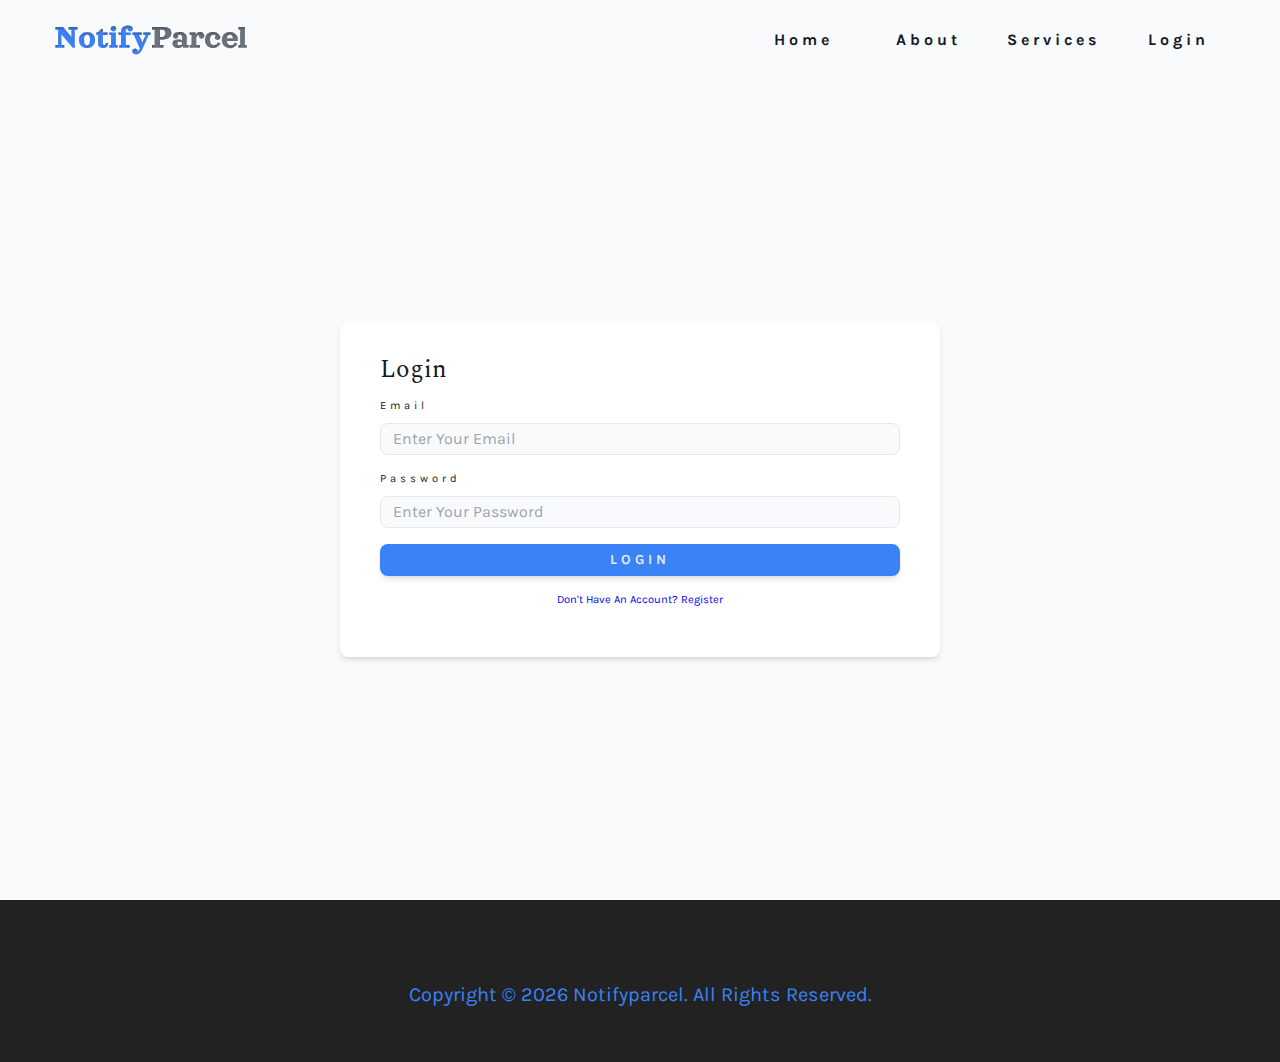
==== login.html @ f36f20bb "uploading all files" ====
<!DOCTYPE html>
<html lang="en">

<head>
    <meta charset="UTF-8">
    <meta name="viewport" content="width=device-width, initial-scale=1.0">
    <!-- favicon -->
    <link rel="apple-touch-icon" sizes="180x180" href="images/apple-touch-icon.png">
    <link rel="icon" type="image/png" sizes="32x32" href="images/favicon-32x32.png">
    <link rel="icon" type="image/png" sizes="16x16" href="images/favicon-16x16.png">
    <link rel="manifest" href="/site.webmanifest">
    <!-- font awesome -->
    <link rel="stylesheet" href="https://cdnjs.cloudflare.com/ajax/libs/font-awesome/6.4.2/css/all.min.css"
        integrity="sha512-z3gLpd7yknf1YoNbCzqRKc4qyor8gaKU1qmn+CShxbuBusANI9QpRohGBreCFkKxLhei6S9CQXFEbbKuqLg0DA=="
        crossorigin="anonymous" referrerpolicy="no-referrer" />
    <!-- normalize css -->
    <link rel="stylesheet" href="normalize.css">
    <!-- style css -->
    <link rel="stylesheet" href="style.css">
    <title>NotifyParcel || Login</title>
</head>

<body>

    <!-- navbar -->
    <nav class="nav" id="nav">
        <div class="nav-center">
            <!-- nav header -->
            <div class="nav-header">
                <img src="./images/logo.svg" class='nav-logo' alt="">
                <button class='nav-btn' id='nav-btn'>
                    <i class="fas fa-bars"></i>
                </button>
            </div>
            <!-- end of nav header -->

            <!-- nav links -->
            <ul class="nav-links">
                <li>
                    <a href="index.html#home">home</a>
                </li>
                <li>
                    <a href="index.html#about">about</a>
                </li>
                <li>
                    <a href="index.html#services">services</a>
                </li>
                <li>
                    <a href="login.html">login</a>
                </li>
            </ul>
            <!-- end of nav links -->
        </div>
    </nav>
    <!-- end of navbar -->

    <!-- sidebar -->
    <aside class="sidebar" id="sidebar">
        <div>
            <button class='close-btn' id='close-btn'>
                <i class="fas fa-times"></i>
            </button>

            <!-- nav links -->
            <ul class="sidebar-links">
                <li>
                    <a href="index.html#home">home</a>
                </li>
                <li>
                    <a href="index.html#about">about</a>
                </li>
                <li>
                    <a href="index.html#services">services</a>
                </li>
                <li>
                    <a href="login.html">login</a>
                </li>
            </ul>
            <!-- end of nav links -->

            <!-- social icons -->
            <ul class='social-icons'>
                <li>
                    <a href="https://www.twitter.com" class='social-icon'>
                        <i class="fab fa-facebook"></i>
                    </a>
                </li>
                <li>
                    <a href="https://www.twitter.com" class='social-icon'>
                        <i class="fab fa-linkedin"></i>
                    </a>
                </li>
                <li>
                    <a href="https://www.twitter.com" class='social-icon'>
                        <i class="fab fa-squarespace"></i>
                    </a>
                </li>
                <li>
                    <a href="https://www.twitter.com" class='social-icon'>
                        <i class="fab fa-behance"></i>
                    </a>
                </li>
                <li>
                    <a href="https://www.twitter.com" class='social-icon'>
                        <i class="fab fa-instagram"></i>
                    </a>
                </li>
            </ul>
            <!-- end of social icons -->
        </div>
    </aside>
    <!-- end of sidebar -->

    <!-- form -->
    <section class="register">

        <div class="section-center register-center">

            <form class='form'>
                <h4>login</h4>

                <div class="form-row">
                    <label for="email" class='form-label'>Email</label>
                    <input type="email" id='email' class='form-input' placeholder='enter your email'>
                    <!-- <small class='form-alert'>please provide valid email</small> -->
                </div>
                <div class="form-row">
                    <label for="password" class='form-label'>Password</label>
                    <input type="password" id='password' class='form-input' placeholder='enter your password'>
                </div>
                <button class='btn btn-form'>login</button>
                <a href="register.html">don't have an account? register</a>
            </form>
        </div>

    </section>
    <!-- end of form -->

    <!-- footer -->
    <footer class='footer'>
        <!-- social icons -->
        <ul class='social-icons'>
            <li>
                <a href="https://www.twitter.com" class='social-icon'>
                    <i class="fab fa-facebook"></i>
                </a>
            </li>
            <li>
                <a href="https://www.twitter.com" class='social-icon'>
                    <i class="fab fa-linkedin"></i>
                </a>
            </li>
            <li>
                <a href="https://www.twitter.com" class='social-icon'>
                    <i class="fab fa-squarespace"></i>
                </a>
            </li>
            <li>
                <a href="https://www.twitter.com" class='social-icon'>
                    <i class="fab fa-behance"></i>
                </a>
            </li>
            <li>
                <a href="https://www.twitter.com" class='social-icon'>
                    <i class="fab fa-instagram"></i>
                </a>
            </li>
        </ul>
        <p>Copyright &copy; <span id='date'></span> notifyparcel. all rights reserved.</p>
    </footer>


    <!-- js -->
    <script src='./js/app.js'></script>
</body>

</html>
---- style.css ----
@import url("https://fonts.googleapis.com/css?family=Karla:400|Spectral:400");

*,
::before,
::after {
  padding: 0;
  margin: 0;
  box-sizing: border-box;
}

html {
  font-size: 100%;
} /*16px*/

:root {
  /* colors */
  /* primary */
  --primary-100: #dbeafe;
  --primary-200: #bfdbfe;
  --primary-300: #93c5fd;
  --primary-400: #60a5fa;
  --primary-500: #3b82f6;
  --primary-600: #2563eb;
  --primary-700: #1d4ed8;
  --primary-800: #1e40af;
  --primary-900: #1e3a8a;

  /* grey */
  --grey-50: #f9fafb;
  --grey-100: #f3f4f6;
  --grey-200: #e5e7eb;
  --grey-300: #d1d5db;
  --grey-400: #9ca3af;
  --grey-500: #6b7280;
  --grey-600: #4b5563;
  --grey-700: #374151;
  --grey-800: #1f2937;
  --grey-900: #111827;
  --black: #222;
  --white: #fff;
  --red-light: #f8d7da;
  --red-dark: #842029;
  --green-light: #d1e7dd;
  --green-dark: #0f5132;

  /* fonts */
  --heading-font: "Spectral", serif;
  --body-font: "Karla", sans-serif;
  --small-text: 0.7em;

  /* rest of variables */
  --background-color: var(--grey-50);
  --text-color: var(--grey-900);
  --radius: 0.5rem;
  --letter-spacing: 4px;
  --transition: all 0.3s linear;
  --max-width: 1170px;
  --fixed-width: 600px;

  /* box shadow */
  --shadow-1: 0 1px 3px 0 rgb(0 0 0 / 0.1), 0 1px 2px -1px rgb(0 0 0 / 0.1);
  --shadow-2: 0 4px 6px -1px rgb(0 0 0 / 0.1), 0 2px 4px -2px rgb(0 0 0 / 0.1);
  --shadow-3: 0 10px 15px -3px rgb(0 0 0 / 0.1), 0 4px 6px -4px rgb(0 0 0 / 0.1);
  --shadow-4: 0 20px 25px -5px rgb(0 0 0 / 0.1),
    0 8px 10px -6px rgb(0 0 0 / 0.1);
}

body {
  background: var(--background-color);
  color: var(--text-color);
  font-family: var(--body-font);
  font-weight: 400;
  line-height: 1.5;
}

p {
  margin-bottom: 1.25rem;
  max-width: 35em;
}

h1,
h2,
h3,
h4,
h5 {
  margin-bottom: 0.75rem;
  font-family: var(--heading-font);
  font-weight: 400;
  line-height: 1.25;
  text-transform: capitalize;
}

h1 {
  margin-top: 0;
  font-size: 3.052rem;
}

h2 {
  font-size: 2.441rem;
}

h3 {
  font-size: 1.953rem;
}

h4 {
  font-size: 1.563rem;
}

h5 {
  font-size: 1.25rem;
}

small,
.text-small {
  font-size: var(--small-text);
}

a {
  text-decoration: none;
}

ul {
  list-style-type: none;
  padding: 0;
}

.btn {
  text-transform: uppercase;
  background: var(--primary-500);
  color: var(--primary-100);
  padding: 0.375rem 0.75rem;
  letter-spacing: var(--letter-spacing);
  display: inline-block;
  font-weight: 700;
  font-size: 0.875rem;
  border: 2px solid transparent;
  border-radius: var(--radius);
  box-shadow: var(--shadow-2);
  transition: var(--transition);
}
.btn:hover {
  color: var(--primary-900);
  background: var(--primary-100);
}

.section {
  padding: 5rem 0;
}

.section-center {
  width: 90vw;
  margin: 0 auto;
  max-width: 1170px;
}

@media screen and (min-width: 992px) {
  .section-center {
    width: 95vw;
  }
}

.section-title {
  margin-bottom: 4rem;
  text-align: center;
}

.img {
  width: 100%;
  max-width: var(--fixed-width);
  display: block;
  object-fit: cover;
}

.underline {
  width: 5rem;
  height: 0.25rem;
  margin-bottom: 1.25rem;
  background: var(--primary-500);
  margin-left: auto;
  margin-right: auto;
}

/* 
=======================
Navbar
=======================
*/
.nav-links {
  display: none;
}
.nav {
  height: 5rem;
  padding: 1rem;
  display: grid;
  align-items: center;
}
.nav-center {
  width: 100%;
  max-width: var(--max-width);
  margin: 0 auto;
}
.nav-logo {
  width: 12rem;
  height: 3rem;
}
.nav-header {
  display: grid;
  grid-template-columns: auto 1fr;
  align-items: center;
}
.nav-btn {
  justify-self: end;
  background: transparent;
  border: none;
  color: var(--primary-500);
  cursor: pointer;
  font-size: 2rem;
  transition: var(--transition);
}
.nav-btn:hover {
  transform: scale(1.3);
}
/* fixed navbar */
.navbar-fixed {
  position: fixed;
  top: 0;
  left: 0;
  width: 100%;
  background: var(--white);
  z-index: 4;
  box-shadow: var(--shadow-3);
}

@media screen and (min-width: 768px) {
  .nav-center {
    display: grid;
    grid-template-columns: auto 1fr;
    align-items: center;
  }
  .nav-btn {
    display: none;
  }
  .nav-links {
    display: grid;
    grid-template-columns: repeat(4, 1fr);
    justify-items: center;
    justify-self: end;
    column-gap: 2rem;
  }
  .nav-links a {
    text-transform: capitalize;
    color: var(--grey-900);
    font-weight: bold;
    letter-spacing: var(--letter-spacing);
    transition: var(--transition);
  }
  .nav-links a:hover {
    color: var(--primary-500);
  }
}

/* 
=======================
Sidebar
=======================
*/
.sidebar {
  position: fixed;
  top: 0;
  left: 0;
  width: 100%;
  height: 100%;
  background: var(--grey-50);
  z-index: 4;
  display: grid;
  place-items: center;
  transition: var(--transition);
  transform: translateX(-100%);
}
.show-sidebar {
  transform: translate(0);
}
.close-btn {
  position: absolute;
  top: 1rem;
  right: 1rem;
  font-size: 3rem;
  background: none;
  border: none;
  color: var(--primary-500);
  cursor: pointer;
  transition: var(--transition);
}
.close-btn:hover {
  color: var(--primary-300);
}
.sidebar-links {
  text-align: center;
}
.sidebar-links a {
  font-size: 2rem;
  text-transform: capitalize;
  color: var(--grey-500);
  letter-spacing: var(--letter-spacing);
  display: inline-block;
  margin-bottom: 1.5rem;
  transition: var(--transition);
}
.sidebar-links a:hover {
  color: var(--primary-500);
}
.social-icons {
  display: flex;
  margin-top: 3rem;
  width: 20rem;
  justify-content: space-between;
}
.social-icon {
  font-size: 1.5rem;
  color: var(--grey-900);
  transition: var(--transition);
}
.social-icon:hover {
  color: var(--primary-500);
}

/* 
=======================
Hero
=======================
*/

.hero .underline {
  margin-left: 0;
  margin-bottom: 0.5rem;
}
.hero-center {
  min-height: calc(100vh - 5rem);
  display: grid;
  place-items: center;
}
.hero-info h4 {
  color: var(--grey-500);
}
.hero-btn {
  margin-top: 1.25rem;
}

@media screen and (min-width: 992px) {
  .hero-center {
    display: grid;
    grid-template-columns: repeat(2, 1fr);
  }
}

/* 
=======================
About
=======================
*/
.about {
  background: var(--white);
}
.about-title {
  margin-bottom: 0;
}
.about-img,
.about-info {
  margin-bottom: 3rem;
}
.about-info {
  text-align: center;
}

@media screen and (min-width: 992px) {
  .about-center {
    display: grid;
    grid-template-columns: 1fr 1fr;
    place-items: center;
  }
}

/* 
=======================
Services
=======================
*/
.service {
  background: var(--white);
  padding: 3rem 1.5rem;
  margin-bottom: 2rem;
  border-radius: var(--radius);
  text-align: center;
  box-shadow: var(--shadow-2);
  transition: var(--transition);
}
.service-icon {
  font-size: 2rem;
  margin-bottom: 1.5rem;
  color: var(--primary-500);
  transition: var(--transition);
}
.service .underline {
  width: 3rem;
  height: 0.12rem;
  transition: var(--transition);
}

.service:hover {
  background: var(--primary-500);
  color: var(--white);
}
.service:hover .service-icon {
  color: var(--white);
}
.service:hover .underline {
  background: var(--white);
}

@media screen and (min-width: 768px) {
  .services-center {
    display: grid;
    grid-template-columns: repeat(2, 1fr);
    column-gap: 2rem;
  }
}
@media screen and (min-width: 992px) {
  .services-center {
    grid-template-columns: repeat(3, 1fr);
  }
}

/* 
=======================
Footer
=======================
*/
.footer {
  padding-bottom: 2rem;
  background: var(--black);
  display: grid;
  place-items: center;
}
.footer .social-icons {
  margin-bottom: 2rem;
}
.footer .social-icon {
  color: var(--primary-500);
}
.footer .social-icon:hover {
  color: var(--primary-100);
}
.footer p {
  font-size: 1.25rem;
  text-transform: capitalize;
  color: var(--primary-500);
}

/* 
=======================
Registration form
=======================
*/
.register {
  min-height: calc(100vh - 5rem);
  display: grid;
  place-items: center;
}
.form {
  width: 100%;
  max-width: var(--fixed-width);
  margin: 3rem auto;
  background: var(--white);
  border-radius: var(--radius);
  box-shadow: var(--shadow-2);
  padding: 2rem 2.5rem;
}
.form-label {
  display: block;
  font-size: var(--small-text);
  margin-bottom: 0.5rem;
  text-transform: capitalize;
  letter-spacing: var(--letter-spacing);
}
.form-input {
  width: 100%;
  padding: 0.375rem 0.75rem;
  border-radius: var(--radius);
  background: var(--grey-50);
  border: solid 1px var(--grey-200);
}
.form-row {
  margin-bottom: 1rem;
}
.form-input::placeholder {
  text-transform: capitalize;
  font-family: inherit;
  color: var(--grey-400);
}
.btn-form {
  width: 100%;
}
.form a {
  font-size: var(--small-text);
  text-transform: capitalize;
  text-align: center;
  display: block;
  margin: 1rem auto;
}
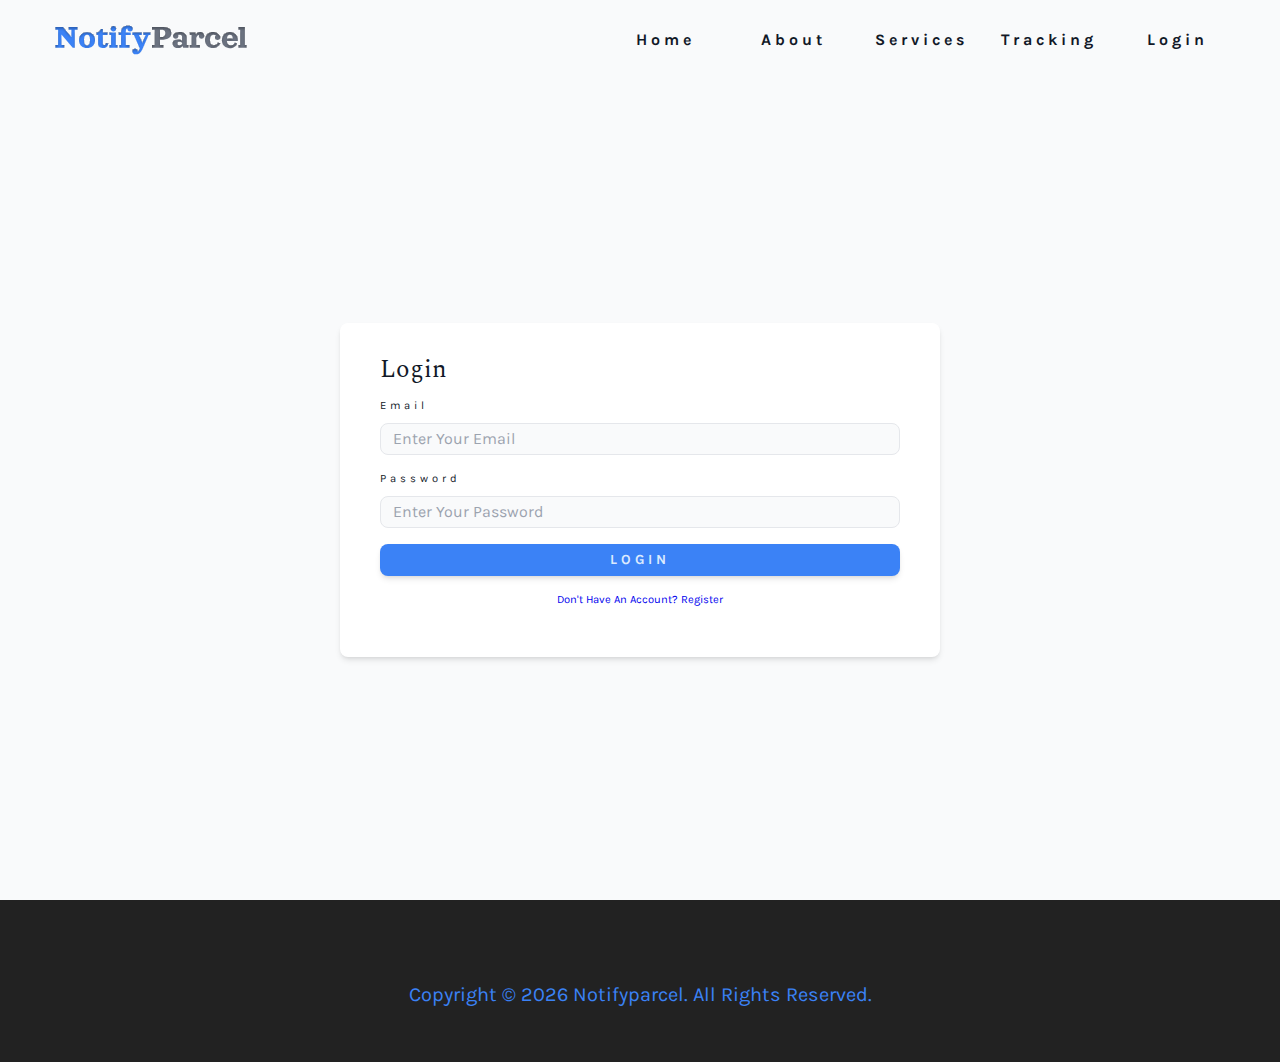
==== commit d94edf15: "add tracking link in navbar and sidebar" ====
--- a/login.html
+++ b/login.html
@@ -1,177 +1,207 @@
 <!DOCTYPE html>
 <html lang="en">
-
-<head>
-    <meta charset="UTF-8">
-    <meta name="viewport" content="width=device-width, initial-scale=1.0">
+  <head>
+    <meta charset="UTF-8" />
+    <meta name="viewport" content="width=device-width, initial-scale=1.0" />
     <!-- favicon -->
-    <link rel="apple-touch-icon" sizes="180x180" href="images/apple-touch-icon.png">
-    <link rel="icon" type="image/png" sizes="32x32" href="images/favicon-32x32.png">
-    <link rel="icon" type="image/png" sizes="16x16" href="images/favicon-16x16.png">
-    <link rel="manifest" href="/site.webmanifest">
+    <link
+      rel="apple-touch-icon"
+      sizes="180x180"
+      href="images/apple-touch-icon.png"
+    />
+    <link
+      rel="icon"
+      type="image/png"
+      sizes="32x32"
+      href="images/favicon-32x32.png"
+    />
+    <link
+      rel="icon"
+      type="image/png"
+      sizes="16x16"
+      href="images/favicon-16x16.png"
+    />
+    <link rel="manifest" href="/site.webmanifest" />
     <!-- font awesome -->
-    <link rel="stylesheet" href="https://cdnjs.cloudflare.com/ajax/libs/font-awesome/6.4.2/css/all.min.css"
-        integrity="sha512-z3gLpd7yknf1YoNbCzqRKc4qyor8gaKU1qmn+CShxbuBusANI9QpRohGBreCFkKxLhei6S9CQXFEbbKuqLg0DA=="
-        crossorigin="anonymous" referrerpolicy="no-referrer" />
+    <link
+      rel="stylesheet"
+      href="https://cdnjs.cloudflare.com/ajax/libs/font-awesome/6.4.2/css/all.min.css"
+      integrity="sha512-z3gLpd7yknf1YoNbCzqRKc4qyor8gaKU1qmn+CShxbuBusANI9QpRohGBreCFkKxLhei6S9CQXFEbbKuqLg0DA=="
+      crossorigin="anonymous"
+      referrerpolicy="no-referrer"
+    />
     <!-- normalize css -->
-    <link rel="stylesheet" href="normalize.css">
+    <link rel="stylesheet" href="normalize.css" />
     <!-- style css -->
-    <link rel="stylesheet" href="style.css">
+    <link rel="stylesheet" href="style.css" />
     <title>NotifyParcel || Login</title>
-</head>
-
-<body>
-
+  </head>
+
+  <body>
     <!-- navbar -->
     <nav class="nav" id="nav">
-        <div class="nav-center">
-            <!-- nav header -->
-            <div class="nav-header">
-                <img src="./images/logo.svg" class='nav-logo' alt="">
-                <button class='nav-btn' id='nav-btn'>
-                    <i class="fas fa-bars"></i>
-                </button>
-            </div>
-            <!-- end of nav header -->
-
-            <!-- nav links -->
-            <ul class="nav-links">
-                <li>
-                    <a href="index.html#home">home</a>
-                </li>
-                <li>
-                    <a href="index.html#about">about</a>
-                </li>
-                <li>
-                    <a href="index.html#services">services</a>
-                </li>
-                <li>
-                    <a href="login.html">login</a>
-                </li>
-            </ul>
-            <!-- end of nav links -->
+      <div class="nav-center">
+        <!-- nav header -->
+        <div class="nav-header">
+          <img src="./images/logo.svg" class="nav-logo" alt="" />
+          <button class="nav-btn" id="nav-btn">
+            <i class="fas fa-bars"></i>
+          </button>
         </div>
+        <!-- end of nav header -->
+
+        <!-- nav links -->
+        <ul class="nav-links">
+          <li>
+            <a href="index.html#home">home</a>
+          </li>
+          <li>
+            <a href="index.html#about">about</a>
+          </li>
+          <li>
+            <a href="index.html#services">services</a>
+          </li>
+          <li>
+            <a href="tracking.html">tracking</a>
+          </li>
+          <li>
+            <a href="login.html">login</a>
+          </li>
+        </ul>
+        <!-- end of nav links -->
+      </div>
     </nav>
     <!-- end of navbar -->
 
     <!-- sidebar -->
     <aside class="sidebar" id="sidebar">
-        <div>
-            <button class='close-btn' id='close-btn'>
-                <i class="fas fa-times"></i>
-            </button>
-
-            <!-- nav links -->
-            <ul class="sidebar-links">
-                <li>
-                    <a href="index.html#home">home</a>
-                </li>
-                <li>
-                    <a href="index.html#about">about</a>
-                </li>
-                <li>
-                    <a href="index.html#services">services</a>
-                </li>
-                <li>
-                    <a href="login.html">login</a>
-                </li>
-            </ul>
-            <!-- end of nav links -->
-
-            <!-- social icons -->
-            <ul class='social-icons'>
-                <li>
-                    <a href="https://www.twitter.com" class='social-icon'>
-                        <i class="fab fa-facebook"></i>
-                    </a>
-                </li>
-                <li>
-                    <a href="https://www.twitter.com" class='social-icon'>
-                        <i class="fab fa-linkedin"></i>
-                    </a>
-                </li>
-                <li>
-                    <a href="https://www.twitter.com" class='social-icon'>
-                        <i class="fab fa-squarespace"></i>
-                    </a>
-                </li>
-                <li>
-                    <a href="https://www.twitter.com" class='social-icon'>
-                        <i class="fab fa-behance"></i>
-                    </a>
-                </li>
-                <li>
-                    <a href="https://www.twitter.com" class='social-icon'>
-                        <i class="fab fa-instagram"></i>
-                    </a>
-                </li>
-            </ul>
-            <!-- end of social icons -->
-        </div>
+      <div>
+        <button class="close-btn" id="close-btn">
+          <i class="fas fa-times"></i>
+        </button>
+
+        <!-- nav links -->
+        <ul class="sidebar-links">
+          <li>
+            <a href="index.html#home">home</a>
+          </li>
+          <li>
+            <a href="index.html#about">about</a>
+          </li>
+          <li>
+            <a href="index.html#services">services</a>
+          </li>
+          <li>
+            <a href="tracking.html">tracking</a>
+          </li>
+          <li>
+            <a href="login.html">login</a>
+          </li>
+        </ul>
+        <!-- end of nav links -->
+
+        <!-- social icons -->
+        <ul class="social-icons">
+          <li>
+            <a href="https://www.twitter.com" class="social-icon">
+              <i class="fab fa-facebook"></i>
+            </a>
+          </li>
+          <li>
+            <a href="https://www.twitter.com" class="social-icon">
+              <i class="fab fa-linkedin"></i>
+            </a>
+          </li>
+          <li>
+            <a href="https://www.twitter.com" class="social-icon">
+              <i class="fab fa-squarespace"></i>
+            </a>
+          </li>
+          <li>
+            <a href="https://www.twitter.com" class="social-icon">
+              <i class="fab fa-behance"></i>
+            </a>
+          </li>
+          <li>
+            <a href="https://www.twitter.com" class="social-icon">
+              <i class="fab fa-instagram"></i>
+            </a>
+          </li>
+        </ul>
+        <!-- end of social icons -->
+      </div>
     </aside>
     <!-- end of sidebar -->
 
     <!-- form -->
     <section class="register">
-
-        <div class="section-center register-center">
-
-            <form class='form'>
-                <h4>login</h4>
-
-                <div class="form-row">
-                    <label for="email" class='form-label'>Email</label>
-                    <input type="email" id='email' class='form-input' placeholder='enter your email'>
-                    <!-- <small class='form-alert'>please provide valid email</small> -->
-                </div>
-                <div class="form-row">
-                    <label for="password" class='form-label'>Password</label>
-                    <input type="password" id='password' class='form-input' placeholder='enter your password'>
-                </div>
-                <button class='btn btn-form'>login</button>
-                <a href="register.html">don't have an account? register</a>
-            </form>
-        </div>
-
+      <div class="section-center register-center">
+        <form class="form">
+          <h4>login</h4>
+
+          <div class="form-row">
+            <label for="email" class="form-label">Email</label>
+            <input
+              type="email"
+              id="email"
+              class="form-input"
+              placeholder="enter your email"
+            />
+            <!-- <small class='form-alert'>please provide valid email</small> -->
+          </div>
+          <div class="form-row">
+            <label for="password" class="form-label">Password</label>
+            <input
+              type="password"
+              id="password"
+              class="form-input"
+              placeholder="enter your password"
+            />
+          </div>
+          <button class="btn btn-form">login</button>
+          <a href="register.html">don't have an account? register</a>
+        </form>
+      </div>
     </section>
     <!-- end of form -->
 
     <!-- footer -->
-    <footer class='footer'>
-        <!-- social icons -->
-        <ul class='social-icons'>
-            <li>
-                <a href="https://www.twitter.com" class='social-icon'>
-                    <i class="fab fa-facebook"></i>
-                </a>
-            </li>
-            <li>
-                <a href="https://www.twitter.com" class='social-icon'>
-                    <i class="fab fa-linkedin"></i>
-                </a>
-            </li>
-            <li>
-                <a href="https://www.twitter.com" class='social-icon'>
-                    <i class="fab fa-squarespace"></i>
-                </a>
-            </li>
-            <li>
-                <a href="https://www.twitter.com" class='social-icon'>
-                    <i class="fab fa-behance"></i>
-                </a>
-            </li>
-            <li>
-                <a href="https://www.twitter.com" class='social-icon'>
-                    <i class="fab fa-instagram"></i>
-                </a>
-            </li>
-        </ul>
-        <p>Copyright &copy; <span id='date'></span> notifyparcel. all rights reserved.</p>
+    <footer class="footer">
+      <!-- social icons -->
+      <ul class="social-icons">
+        <li>
+          <a href="https://www.twitter.com" class="social-icon">
+            <i class="fab fa-facebook"></i>
+          </a>
+        </li>
+        <li>
+          <a href="https://www.twitter.com" class="social-icon">
+            <i class="fab fa-linkedin"></i>
+          </a>
+        </li>
+        <li>
+          <a href="https://www.twitter.com" class="social-icon">
+            <i class="fab fa-squarespace"></i>
+          </a>
+        </li>
+        <li>
+          <a href="https://www.twitter.com" class="social-icon">
+            <i class="fab fa-behance"></i>
+          </a>
+        </li>
+        <li>
+          <a href="https://www.twitter.com" class="social-icon">
+            <i class="fab fa-instagram"></i>
+          </a>
+        </li>
+      </ul>
+      <p>
+        Copyright &copy; <span id="date"></span> notifyparcel. all rights
+        reserved.
+      </p>
     </footer>
 
-
     <!-- js -->
-    <script src='./js/app.js'></script>
-</body>
-
-</html>+    <script src="./js/app.js"></script>
+  </body>
+</html>
--- a/style.css
+++ b/style.css
@@ -10,6 +10,7 @@
 
 html {
   font-size: 100%;
+  scroll-behavior: smooth;
 } /*16px*/
 
 :root {
@@ -146,6 +147,7 @@
 
 .section {
   padding: 5rem 0;
+  scroll-margin-top: 5rem;
 }
 
 .section-center {
@@ -169,6 +171,7 @@
   width: 100%;
   max-width: var(--fixed-width);
   display: block;
+  -o-object-fit: cover;
   object-fit: cover;
 }
 
@@ -243,9 +246,10 @@
   }
   .nav-links {
     display: grid;
-    grid-template-columns: repeat(4, 1fr);
+    grid-template-columns: repeat(5, 1fr);
     justify-items: center;
     justify-self: end;
+    -moz-column-gap: 2rem;
     column-gap: 2rem;
   }
   .nav-links a {
@@ -422,6 +426,7 @@
   .services-center {
     display: grid;
     grid-template-columns: repeat(2, 1fr);
+    -moz-column-gap: 2rem;
     column-gap: 2rem;
   }
 }
@@ -455,6 +460,7 @@
   font-size: 1.25rem;
   text-transform: capitalize;
   color: var(--primary-500);
+  text-align: center;
 }
 
 /* 
@@ -493,6 +499,26 @@
 .form-row {
   margin-bottom: 1rem;
 }
+.form-input::-webkit-input-placeholder {
+  text-transform: capitalize;
+  font-family: inherit;
+  color: var(--grey-400);
+}
+.form-input::-moz-placeholder {
+  text-transform: capitalize;
+  font-family: inherit;
+  color: var(--grey-400);
+}
+.form-input:-ms-input-placeholder {
+  text-transform: capitalize;
+  font-family: inherit;
+  color: var(--grey-400);
+}
+.form-input::-ms-input-placeholder {
+  text-transform: capitalize;
+  font-family: inherit;
+  color: var(--grey-400);
+}
 .form-input::placeholder {
   text-transform: capitalize;
   font-family: inherit;
@@ -508,3 +534,71 @@
   display: block;
   margin: 1rem auto;
 }
+
+/* 
+=======================
+Tracking
+=======================
+*/
+.tracking {
+  max-width: var(--fixed-width);
+}
+.form-row-tracking {
+  position: relative;
+}
+.form-icon {
+  position: absolute;
+  left: 15px;
+  top: 0;
+  font-size: 25px;
+  color: var(--primary-500);
+  height: 100%;
+  display: flex;
+  align-items: center;
+  justify-content: center;
+}
+.form-row-tracking input {
+  padding: 5px 10px 5px 50px;
+  font-size: 18px;
+  line-height: 30px;
+  outline: 0;
+  display: block;
+  width: 100%;
+}
+
+.track {
+  display: grid;
+  grid-template-columns: 1fr 2fr;
+  gap: 2rem;
+  align-items: center;
+  justify-items: center;
+  background: var(--white);
+  padding: 2rem 1.5rem;
+  border: var(--radius);
+  box-shadow: var(--shadow-2);
+  margin-bottom: 2rem;
+  border-radius: var(--radius);
+  transition: var(--transition);
+}
+.track:hover {
+  box-shadow: var(--shadow-4);
+}
+.tracking-icon {
+  font-size: 2rem;
+  width: 4rem;
+  height: 4rem;
+  border-radius: 50%;
+  display: grid;
+  place-items: center;
+  background: var(--grey-300);
+  color: var(--primary-500);
+}
+.tracking-info {
+  justify-self: start;
+}
+.tracking-info h5 {
+  text-transform: uppercase;
+}
+.tracking-info p {
+  color: var(--grey-500);
+}
